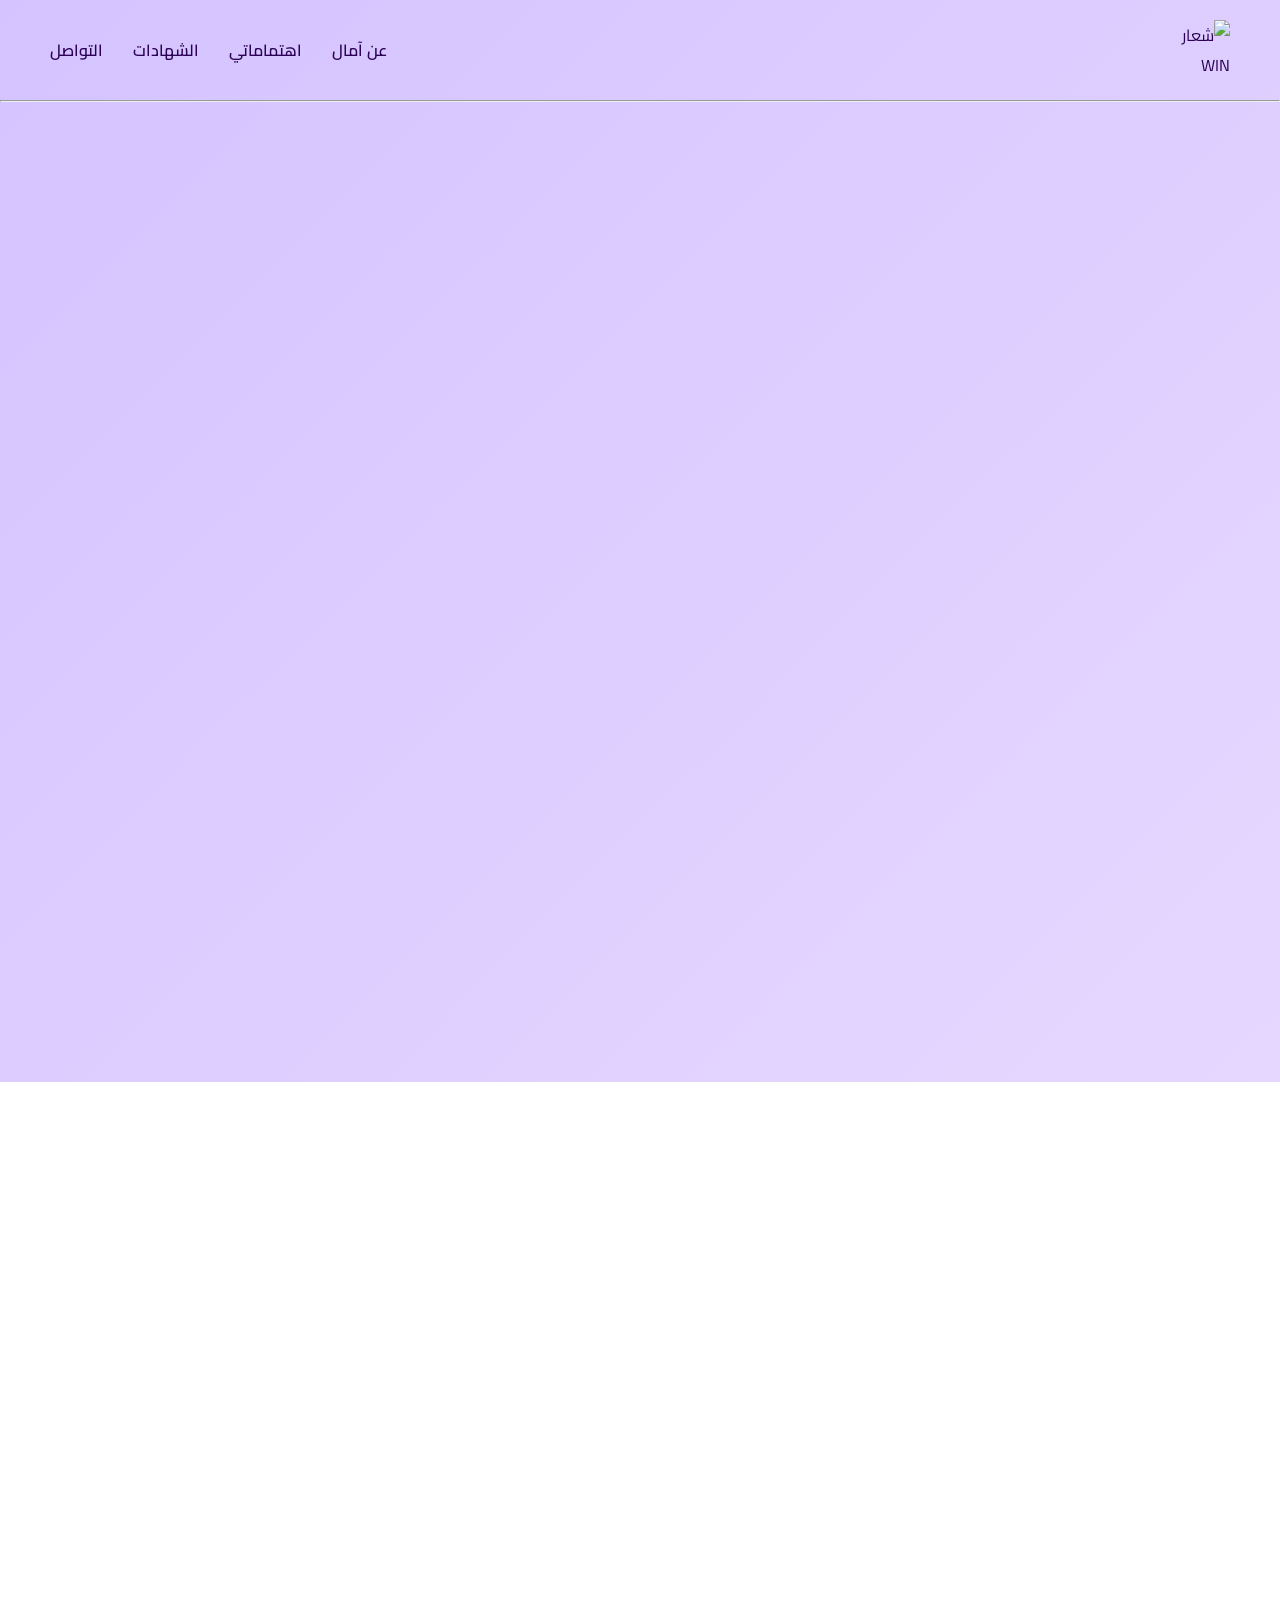
==== index.html @ 493342cd "Update index.html" ====
<!DOCTYPE html>
<html lang="ar" dir="rtl">
<head>
  <meta charset="UTF-8">
  <meta name="viewport" content="width=device-width, initial-scale=1.0">

  <title>WIN | Amal Personal Website</title>

  <meta name="description" content="WIN هو موقع شخصي لآمال، طالبة تقنية معلومات، تهتم بالبرمجة وبناء المواقع والتقنية">
  <meta name="author" content="Amal">

  <link rel="stylesheet" href="styles.css">
</head>


<body>
  <header class="container">
    <img src="imgkk/WIN (1).png" alt="شعار WIN" class="logo" width="80">

    <nav class="navigation">
      <ul>
        <li><a href="#about">عن آمال</a></li>
        <li><a href="#services">اهتماماتي</a></li>
        <li><a href="#certificates">الشهادات</a></li>
        <li><a href="#contact">التواصل</a></li>
      </ul>
    </nav>
  </header>

  <hr>

  <section class="hero">
    <div class="hero-content reveal">
      <h1 class="name">موقع WIN</h1>
      <h2 class="title">موقع تعريفي</h2>

    <div class="hero-img reveal-zoom">
      <img src="imgkk/a-woman-with-a-pc-and-a-headset-svgrepo-com.svg" alt="رمز التصميم" width="330">
    </div>
    </div>
  </section>

  <section class="AboutMe" id="about">
    <img
      src="imgkk/discount-shopping-business-marketing-svgrepo-com.svg"
      alt="About Me"
      class="AboutMeImg reveal-left"
    />

    <div class="txtContainer">
      <div class="textTitle reveal-right">
        <h1 class="aboutTitle">عن</h1>
        <h1 class="aboutName">آمال</h1>
      </div>
<div class="about-card reveal-right">
  <p class="AboutMePar">
    أنا طالبة تقنية معلومات، مهتمة بالتقنية والبرمجة وبناء الحلول الرقمية بشكل عملي ومنظّم.
    أعمل على تطوير مهاراتي باستمرار وأسعى لاكتساب خبرات حقيقية تدعم مساري الأكاديمي والمهني.
    أؤمن أن التعلّم رحلة مستمرة وأحب تحويل المعرفة إلى تطبيقات واقعية وأفكار قابلة للتنفيذ،
    مع شغف بالنمو والتجربة والتطوير الذاتي.
  </p>
</div>

    </div>
  </section>

  <!-- 2) INTERESTS -->
  <section id="services" class="services">
    <h2 class="section-title reveal">اهتماماتي</h2>
    <p class="section-subtitle reveal">
      مهتمة أتعلّم أكثر في البرمجة خصوصًا Python وJava، وعندي شغف بأمن الشبكات وبناء نفسي تقنيًا خطوة خطوة.
    </p>

    <div class="services-container">
      <div class="service-card reveal">
        <img src="imgkk/python-3-logo-svgrepo-com.svg" alt="لغة بايثون" class="reveal-icon">
        <h3>لغة بايثون</h3>
        <p></p>
      </div>

      <div class="service-card reveal">
        <img src="imgkk/java-4-logo-svgrepo-com.svg" alt="لغة جافا" class="reveal-icon">
        <h3>لغة جافا</h3>
        <p></p>
      </div>

      <div class="service-card reveal">
        <img src="imgkk/computer-security-shield-svgrepo-com.svg" alt="أمن الشبكات" class="reveal-icon">
        <h3>أمن الشبكات</h3>
        <p></p>
      </div>
    </div>
  </section>

  <!-- 3) CERTIFICATES (قسم ثالث داخل الصفحة + زر يفتح الصفحة الثانية) -->
  <section id="certificates" class="services">
    <h2 class="section-title reveal">الشهادات</h2>
    <p class="section-subtitle reveal"> شهاداتي  الداعمة لمساري التقني.</p>

    <div class="services-container">
      <div class="service-card reveal-zoom">
        <h3>صفحة الشهادات</h3>
        <p>هنا كل شهاداتي مرتبة وقابلة للعرض.</p>
        <a class="cv-btn" href="certificates.html">فتح صفحة الشهادات</a>
      </div>
    </div>
  </section>
<section id="contact" class="services">
  <h2 class="section-title reveal">التواصل</h2>
  <p class="section-subtitle"></p>

  <div class="services-container contact-grid">
<div class="service-card reveal-left">
  <h3>GitHub</h3>

  <a href="https://github.com/AMXstar" target="_blank" class="card-btn">
    فتح GitHub
  </a>
</div>


 <div class="service-card reveal-right">
  <h3>Tuwaiq Academy</h3>

  <a href="https://profile.satr.codes/wonder-amx/public/overview"
     target="_blank"
     class="card-btn">
    فتح الحساب
  </a>
</div>

  </div>
</section>


<script src="scroll-reveal.js"></script>
</body>
</html>
---- styles.css ----
@import url('https://fonts.googleapis.com/css2?family=Cairo:wght@400;600;700&display=swap');

* {
  margin: 0;
  padding: 0;
  box-sizing: border-box;
}

.services-container {
  display: grid;
  grid-template-columns: repeat(auto-fit, minmax(260px, 1fr));
  gap: 30px;
}


body {
  font-family: "Cairo", sans-serif;
  background: linear-gradient(135deg, #d4c3ff 0%, #f1e4ff 100%);
  color: #2b0055;
}


header {
  background: transparent;
  padding: 20px 50px;
}

.container {
  display: flex;
  justify-content: space-between;
  align-items: center;
}

.logo {
  width: 70px;
}

.navigation ul {
  list-style: none;
  display: flex;
  gap: 30px;
}

.navigation a {
  text-decoration: none;
  color: #2b0055;
  font-weight: 600;
  transition: 0.3s;
}

.navigation a:hover {
  color: #a06cff;
}


.hero {
  display: flex;
  justify-content: space-between;
  align-items: center;
  padding: 80px 50px;
  flex-wrap: wrap;
}

.hero-content {
  max-width: 500px;
}

.hero-title {
  font-size: 40px;
  color: #a06cff;
  margin-bottom: 10px;
}

.hero-title span {
  color: #b583ff;
}

.hero-subtitle {
  font-size: 24px;
  color: #ffc83d;
  margin-bottom: 30px;
}

.hero-buttons {
  display: flex;
  gap: 15px;
}

.btn {
  padding: 12px 24px;
  border-radius: 25px;
  font-weight: 600;
  text-decoration: none;
  display: inline-flex;
  align-items: center; 
  gap: 8px;
  transition: all 0.3s ease;
}

.btn.primary {
  background: #a06cff;
  color: white;
}

.btn.primary:hover {
  background: #7b49d6;
}

.btn.secondary {
  background: white;
  border: 2px solid #a06cff;
  color: #a06cff;
}

.btn.secondary:hover {
  background: #a06cff;
  color: white;
}

.hero-img img {
  width: 330px;
  filter: drop-shadow(0px 4px 10px rgba(0,0,0,0.1));
}

.cv-btn{
  background-color: #2b0055;
  color: aliceblue;
  border-radius: 23px;
  text-decoration: none;
  padding: 0.5rem;
  text-shadow: 0px 4px 4px rgba(0,0,0, 0.5);
}

.cv-btn:hover {
  background-color: #a06cff;
  color: white;
}

.AboutMe {
  display: grid;
  grid-template-columns: 1.1fr 0.9fr; 
  align-items: center;
  gap: 60px;
  padding: 80px 10%;
}


.textCotainer{
  display: flex;
  flex-direction: column;
}
.textTitle {
  margin-bottom: 28px;
}

.textTitle {
  display: flex;
  justify-content: center;   
  align-items: center;
  gap: 10px;
  text-align: center;
}
.aboutTitle,
.aboutName {
  font-size: 80px;       
  font-weight: 800;
  text-shadow: 0 6px 10px rgba(0, 0, 0, 0.28);
}


@media (max-width: 1024px) {
  .aboutTitle,
  .aboutName {
font-size: clamp(48px, 9vw, 110px);
  }
}
.aboutTitle,
.aboutName {
  font-size: clamp(42px, 8vw, 96px);
  font-weight: 800;
  text-shadow: 0 6px 10px rgba(0, 0, 0, 0.28);
}



.aboutName{
  color: #ffc83d;
}

.aboutTitle{
  color: #a06cff;
}

.aboutMePar{
  text-align: justify;
  color: midnightblue;
}


@media (max-width: 768px) {
  .hero {
    flex-direction: column;
    text-align: center;
  }

  .hero-img {
    margin-top: 30px;
  }

  .navigation ul {
    gap: 15px;
  }
}

.services {
  padding: 80px 50px;
  background: white;
  text-align: center;
  color: #b583ff;
}

.section-title {
  font-size: 36px;
  color: #5a008a;
  margin-bottom: 10px;
}

.section-subtitle {
  font-size: 18px;
  color: #a06cff;
  margin-bottom: 40px;
}

.services-container {
  display: grid;
  grid-template-columns: repeat(auto-fit, minmax(260px, 1fr));
  gap: 30px;
  justify-items: center;
}

.service-card {
  background: #f8f4ff;
  border-radius: 20px;
  padding: 30px 20px;
  box-shadow: 0 4px 10px rgba(160, 108, 255, 0.1);
  transition: all 0.3s ease;
  width: 100%;
  max-width: 320px;
}

.service-card:hover {
  transform: translateY(-5px);
  box-shadow: 0 6px 15px rgba(160, 108, 255, 0.25);
}

.service-card img {
  width: 70px;
  margin-bottom: 20px;
  filter: drop-shadow(0px 2px 5px rgba(0, 0, 0, 0.1));
}

.service-card h3 {
  font-size: 22px;
  color: #5a008a;
  margin-bottom: 10px;
}

.service-card p {
  font-size: 16px;
  color: #4b3b6b;
}
html {
  scroll-behavior: smooth;
}

html { scroll-behavior: smooth; }

.service-card p {
  margin-bottom: 20px; 
}
.back-link {
  display: inline-block;
  margin-top: 15px;
  color: #a06cff;
  text-decoration: none;
  font-weight: 600;
}

.back-link:hover {
  text-decoration: underline;
}

.hero-content {
  text-align: center;       
  margin: 0 auto;           
}

.hero {
  justify-content: center;
}
.hero .name {
  font-size: 64px;   
  font-weight: 700;
}

.hero .title {
  font-size: 32px;
}
.hero .name,
.hero .title {
  color: #6b20ac;   
}

.hero .name {
  text-shadow: 0 4px 8px rgba(0,0,0,0.25);
}
.hero .title {
  color: #fedd5a;
}

.hero .title{
   text-shadow: 0 4px 8px rgba(0,0,0,0.25);
}

.card-link {
  display: block;
  text-decoration: none;
  color: inherit;
}

.contact-grid {
  justify-items: center;
  align-items: stretch;
}

.contact-grid .service-card {
  width: 320px;      
  height: 190px;    

  display: flex;
  flex-direction: column;
  justify-content: center;
  align-items: center;
  text-align: center;
}

.about-card {
  background: #f8f4ff;
  border-radius: 20px;
  padding: 30px;
  box-shadow: 0 10px 30px rgba(0,0,0,0.12);

  max-width: 520px;  
  width: 100%;        
}
.AboutMePar {
  color: #2b0055;
  line-height: 1.9;
  font-size: 16px;
  text-align: right;
}
@media (max-width: 768px) {
  .AboutMe {
    grid-template-columns: 1fr;
    gap: 40px;
    text-align: center;
  }

  .AboutMeImg {
    width: 220px;
  }

  .txtContainer {
    order: 1;
  }
}


.AboutMeImg {
  width: 300px;         
  max-width: 100%;
  justify-self: center; 
}




@media (prefers-reduced-motion: no-preference) {

  .reveal,
  .reveal-right,
  .reveal-left,
  .reveal-zoom,
  .reveal-icon {
    opacity: 0;
    will-change: transform, opacity;
    transition: opacity 0.8s cubic-bezier(0.22, 1, 0.36, 1),
                transform 0.8s cubic-bezier(0.22, 1, 0.36, 1);
    transition-delay: var(--reveal-delay, 0s);
  }

  .reveal {
    transform: translateY(45px);
  }

  .reveal-right {
    transform: translateX(-55px);
  }

  .reveal-left {
    transform: translateX(55px);
  }

  .reveal-zoom {
    transform: scale(0.82);
  }

  .reveal-icon {
    transform: translateY(30px) scale(0.6) rotate(-8deg);
  }

  .reveal.is-visible,
  .reveal-right.is-visible,
  .reveal-left.is-visible,
  .reveal-zoom.is-visible,
  .reveal-icon.is-visible {
    opacity: 1;
    transform: translate(0, 0) scale(1) rotate(0deg);
  }

  .services-container .service-card:nth-child(1) { --reveal-delay: 0s; }
  .services-container .service-card:nth-child(2) { --reveal-delay: 0.12s; }
  .services-container .service-card:nth-child(3) { --reveal-delay: 0.24s; }
  .services-container .service-card:nth-child(4) { --reveal-delay: 0.36s; }
  .services-container .service-card:nth-child(5) { --reveal-delay: 0.48s; }
  .services-container .service-card:nth-child(6) { --reveal-delay: 0.6s; }
  .services-container .service-card:nth-child(7) { --reveal-delay: 0.72s; }
  .services-container .service-card:nth-child(8) { --reveal-delay: 0.84s; }
  .services-container .service-card:nth-child(9) { --reveal-delay: 0.96s; }
  .services-container .service-card:nth-child(10) { --reveal-delay: 1.08s; }

  @keyframes gentle-float {
    0%, 100% { transform: translateY(0px); }
    50% { transform: translateY(-12px); }
  }

  .hero-img img {
    animation: gentle-float 5s ease-in-out infinite;
  }

  .service-card img {
    transition: transform 0.35s ease, filter 0.35s ease;
  }

  .service-card:hover img {
    transform: translateY(-6px) scale(1.08) rotate(-3deg);
    filter: drop-shadow(0px 6px 10px rgba(160, 108, 255, 0.35));
  }

  .logo {
    animation: logo-pop 0.9s cubic-bezier(0.22, 1, 0.36, 1) both;
  }

  @keyframes logo-pop {
    from { opacity: 0; transform: scale(0.5) rotate(-15deg); }
    to   { opacity: 1; transform: scale(1) rotate(0deg); }
  }

  .navigation li {
    opacity: 0;
    animation: nav-drop 0.6s ease forwards;
  }
  .navigation li:nth-child(1) { animation-delay: 0.15s; }
  .navigation li:nth-child(2) { animation-delay: 0.28s; }
  .navigation li:nth-child(3) { animation-delay: 0.41s; }
  .navigation li:nth-child(4) { animation-delay: 0.54s; }

  @keyframes nav-drop {
    from { opacity: 0; transform: translateY(-14px); }
    to   { opacity: 1; transform: translateY(0); }
  }

  .navigation a {
    position: relative;
  }
  .navigation a::after {
    content: "";
    position: absolute;
    right: 0;
    bottom: -4px;
    width: 0;
    height: 2px;
    background: #a06cff;
    transition: width 0.3s ease;
  }
  .navigation a:hover::after {
    width: 100%;
  }

  .cv-btn,
  .btn,
  .card-btn {
    transition: transform 0.3s ease, box-shadow 0.3s ease, background 0.3s ease, color 0.3s ease;
  }
  .cv-btn:hover,
  .btn:hover,
  .card-btn:hover {
    transform: translateY(-3px);
    box-shadow: 0 8px 18px rgba(160, 108, 255, 0.35);
  }
}

@media (prefers-reduced-motion: reduce) {
  .reveal,
  .reveal-right,
  .reveal-left,
  .reveal-zoom,
  .reveal-icon,
  .navigation li {
    opacity: 1 !important;
    transform: none !important;
    animation: none !important;
  }
  .hero-img img,
  .logo {
    animation: none !important;
  }
}
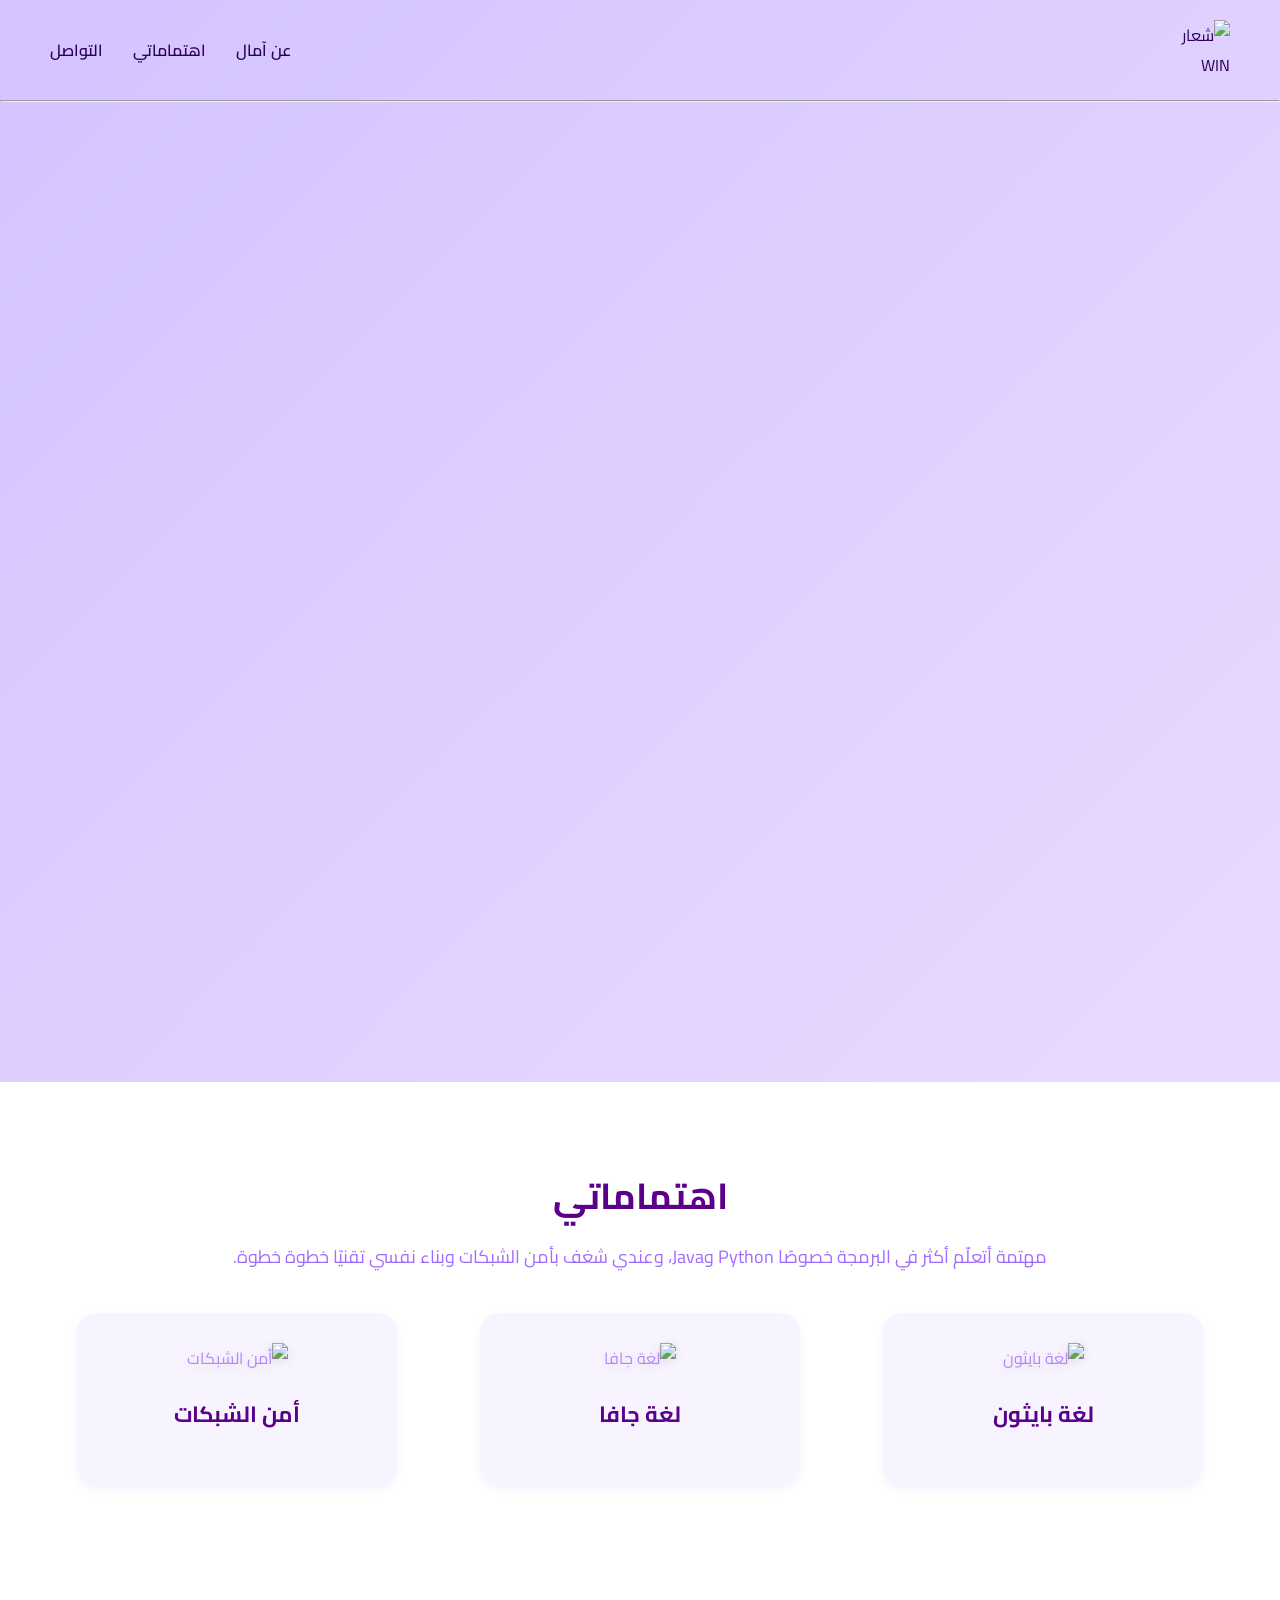
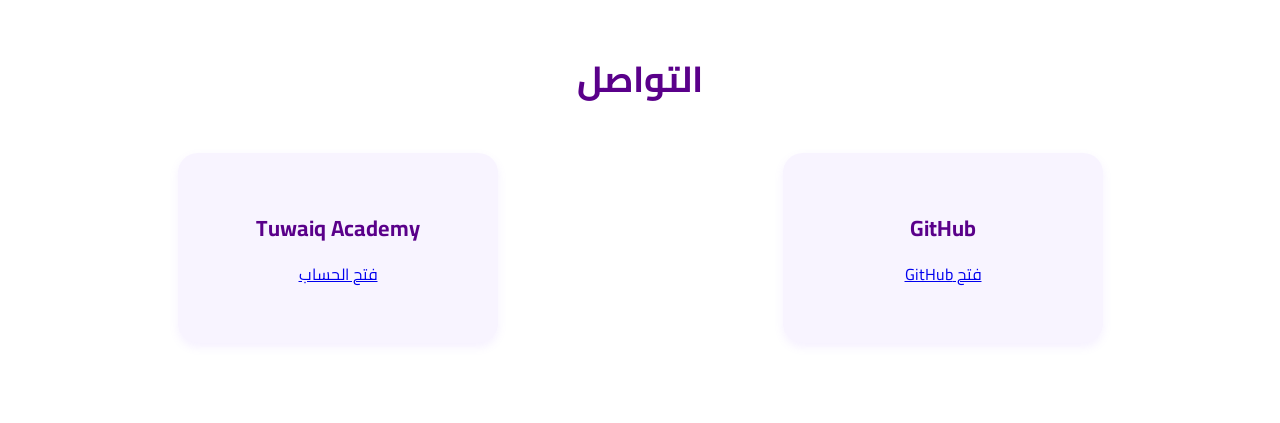
==== commit 447bb2be: "Update index.html" ====
--- a/index.html
+++ b/index.html
@@ -21,7 +21,6 @@
       <ul>
         <li><a href="#about">عن آمال</a></li>
         <li><a href="#services">اهتماماتي</a></li>
-        <li><a href="#certificates">الشهادات</a></li>
         <li><a href="#contact">التواصل</a></li>
       </ul>
     </nav>
@@ -64,7 +63,6 @@
     </div>
   </section>
 
-  <!-- 2) INTERESTS -->
   <section id="services" class="services">
     <h2 class="section-title reveal">اهتماماتي</h2>
     <p class="section-subtitle reveal">
@@ -92,19 +90,7 @@
     </div>
   </section>
 
-  <!-- 3) CERTIFICATES (قسم ثالث داخل الصفحة + زر يفتح الصفحة الثانية) -->
-  <section id="certificates" class="services">
-    <h2 class="section-title reveal">الشهادات</h2>
-    <p class="section-subtitle reveal"> شهاداتي  الداعمة لمساري التقني.</p>
 
-    <div class="services-container">
-      <div class="service-card reveal-zoom">
-        <h3>صفحة الشهادات</h3>
-        <p>هنا كل شهاداتي مرتبة وقابلة للعرض.</p>
-        <a class="cv-btn" href="certificates.html">فتح صفحة الشهادات</a>
-      </div>
-    </div>
-  </section>
 <section id="contact" class="services">
   <h2 class="section-title reveal">التواصل</h2>
   <p class="section-subtitle"></p>
